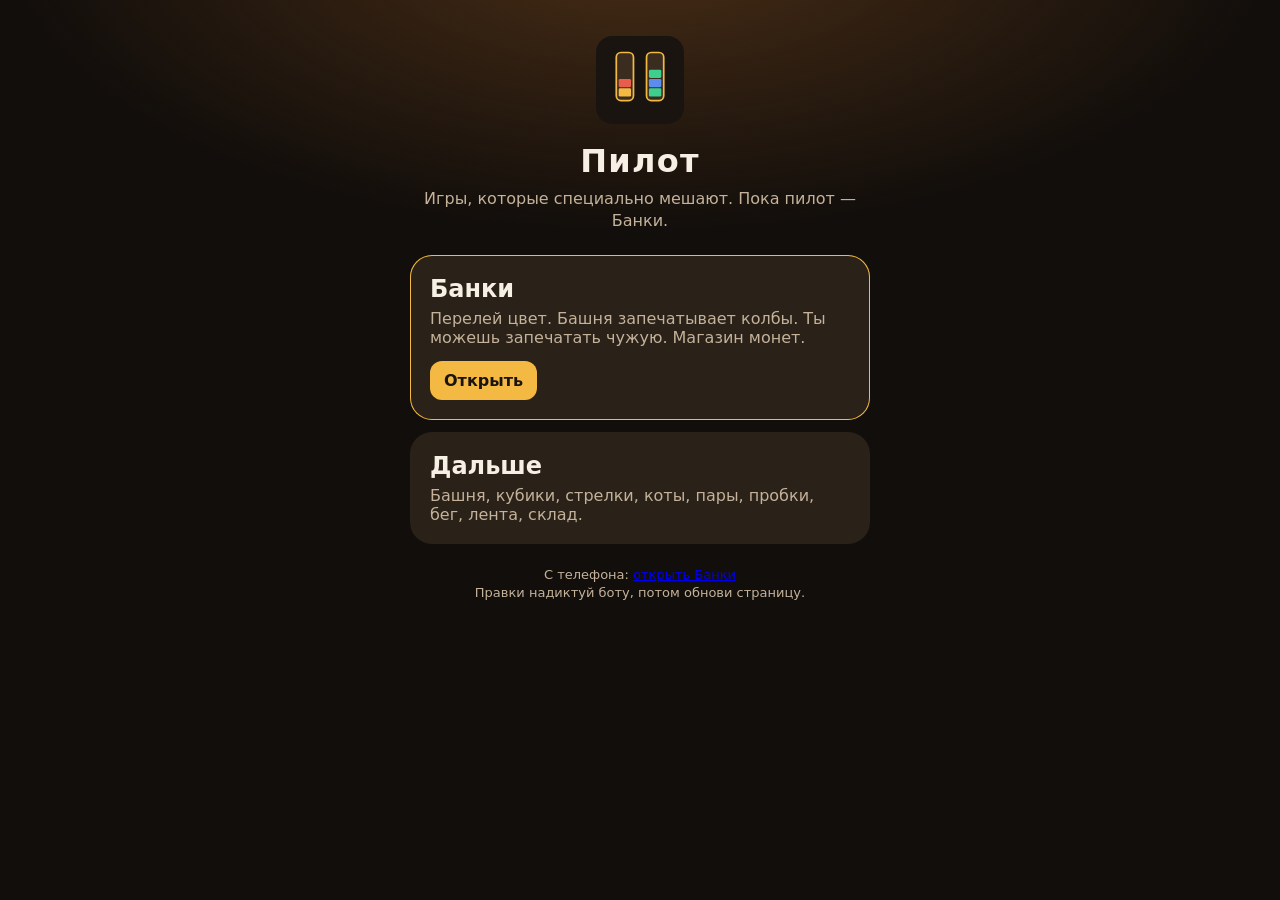
==== index.html @ 86d5e9eb "Publish Banки so it opens on the phone without the computer tunnel. Co-authored-by: Cursor <cursorag" ====
<!doctype html>
<html lang="ru">
  <head>
    <meta charset="utf-8" />
    <meta name="viewport" content="width=device-width, initial-scale=1, viewport-fit=cover" />
    <meta name="theme-color" content="#120e0b" />
    <title>Пилот — Банки</title>
    <link rel="icon" href="icon.svg" type="image/svg+xml" />
    <style>
      :root {
        --bg: #120e0b;
        --paper: #2a2118;
        --ink: #f6efe4;
        --muted: #c4b29a;
        --accent: #f4b942;
      }
      * { box-sizing: border-box; }
      html, body {
        margin: 0;
        min-height: 100%;
        background:
          radial-gradient(90vw 60vh at 50% -10%, #4a2e16 0%, transparent 55%),
          var(--bg);
        color: var(--ink);
        font-family: "Segoe UI", system-ui, sans-serif;
      }
      body {
        display: flex;
        justify-content: center;
        padding: 28px 16px 40px;
      }
      .wrap { width: min(460px, 100%); }
      .logo {
        width: 88px;
        height: 88px;
        display: block;
        margin: 8px auto 18px;
        animation: pop 0.5s cubic-bezier(0.2, 1.4, 0.3, 1);
      }
      h1 {
        margin: 0;
        text-align: center;
        letter-spacing: 0.04em;
      }
      .lead {
        text-align: center;
        color: var(--muted);
        line-height: 1.4;
        margin: 8px 0 22px;
      }
      .card {
        display: block;
        background: var(--paper);
        border-radius: 22px;
        padding: 20px;
        color: inherit;
        text-decoration: none;
        animation: up 0.4s ease both;
      }
      .card.main {
        box-shadow: inset 0 0 0 1px var(--accent);
      }
      .card h2 { margin: 0 0 6px; }
      .card p { margin: 0; color: var(--muted); }
      .go {
        display: inline-block;
        margin-top: 14px;
        background: var(--accent);
        color: #1a1410;
        font-weight: 800;
        border-radius: 12px;
        padding: 10px 14px;
      }
      .soon {
        margin-top: 12px;
        opacity: 0.55;
        animation-delay: 0.08s;
      }
      .note {
        margin-top: 22px;
        font-size: 13px;
        color: var(--muted);
        text-align: center;
        line-height: 1.4;
      }
      @keyframes pop {
        from { transform: scale(0.8); opacity: 0; }
        to { transform: none; opacity: 1; }
      }
      @keyframes up {
        from { transform: translateY(12px); opacity: 0; }
        to { transform: none; opacity: 1; }
      }
    </style>
  </head>
  <body>
    <div class="wrap">
      <img class="logo" src="icon.svg" alt="" />
      <h1>Пилот</h1>
      <p class="lead">Игры, которые специально мешают. Пока пилот — Банки.</p>
      <a class="card main" href="01-sort/index.html">
        <h2>Банки</h2>
        <p>Перелей цвет. Башня запечатывает колбы. Ты можешь запечатать чужую. Магазин монет.</p>
        <span class="go">Открыть</span>
      </a>
      <div class="card soon">
        <h2>Дальше</h2>
        <p>Башня, кубики, стрелки, коты, пары, пробки, бег, лента, склад.</p>
      </div>
      <p class="note">С телефона: <a href="https://kakos11sm-prog.github.io/bani/01-sort/">открыть Банки</a><br />Правки надиктуй боту, потом обнови страницу.</p>
    </div>
  </body>
</html>
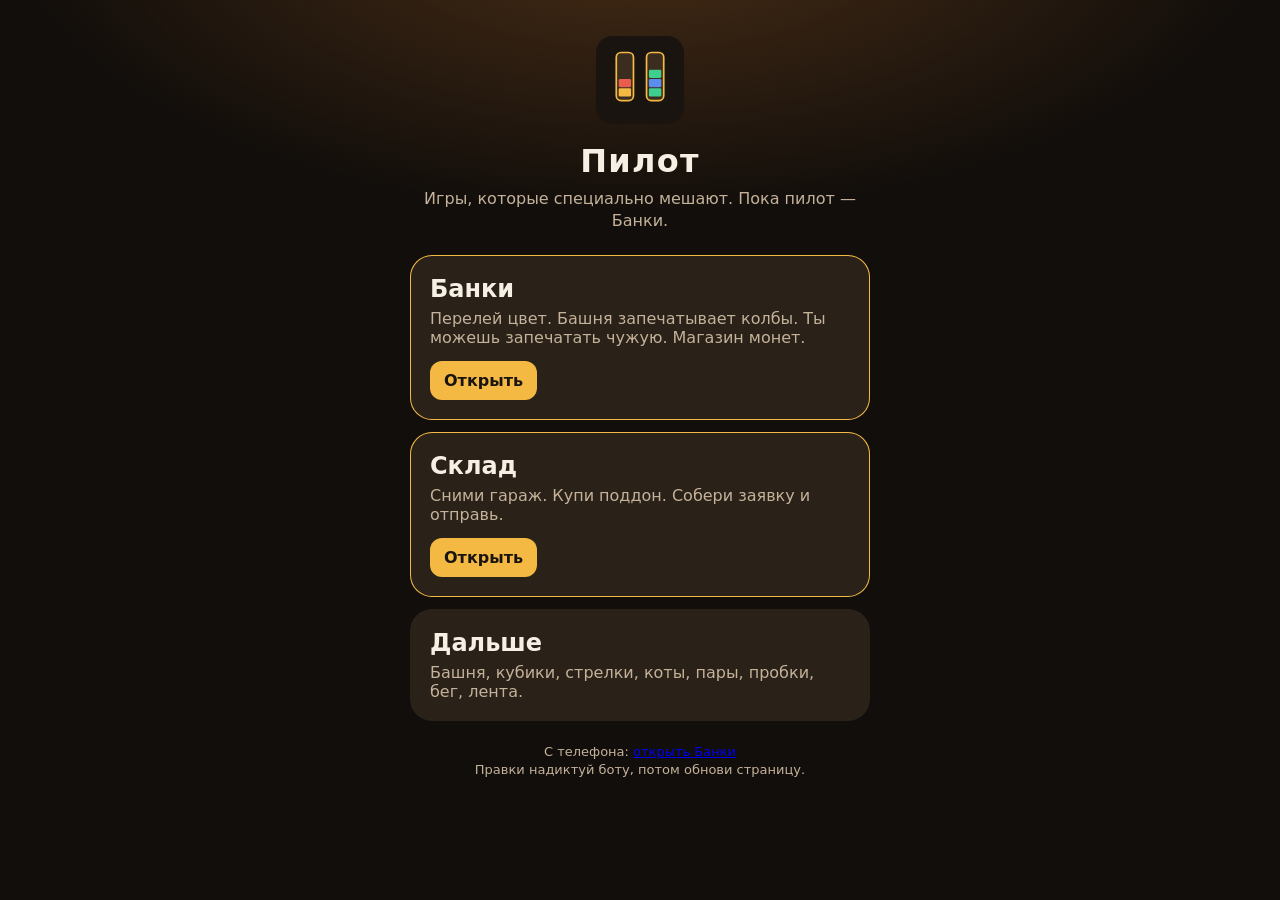
==== commit dd6783fa: "Add warehouse prototype: rent, one pallet, pick orders. Co-authored-by: Cursor <cursoragent@cursor.c" ====
--- a/index.html
+++ b/index.html
@@ -103,9 +103,14 @@
         <p>Перелей цвет. Башня запечатывает колбы. Ты можешь запечатать чужую. Магазин монет.</p>
         <span class="go">Открыть</span>
       </a>
+      <a class="card main" href="02-sklad/index.html" style="margin-top:12px;animation-delay:0.08s">
+        <h2>Склад</h2>
+        <p>Сними гараж. Купи поддон. Собери заявку и отправь.</p>
+        <span class="go">Открыть</span>
+      </a>
       <div class="card soon">
         <h2>Дальше</h2>
-        <p>Башня, кубики, стрелки, коты, пары, пробки, бег, лента, склад.</p>
+        <p>Башня, кубики, стрелки, коты, пары, пробки, бег, лента.</p>
       </div>
       <p class="note">С телефона: <a href="https://kakos11sm-prog.github.io/bani/01-sort/">открыть Банки</a><br />Правки надиктуй боту, потом обнови страницу.</p>
     </div>
